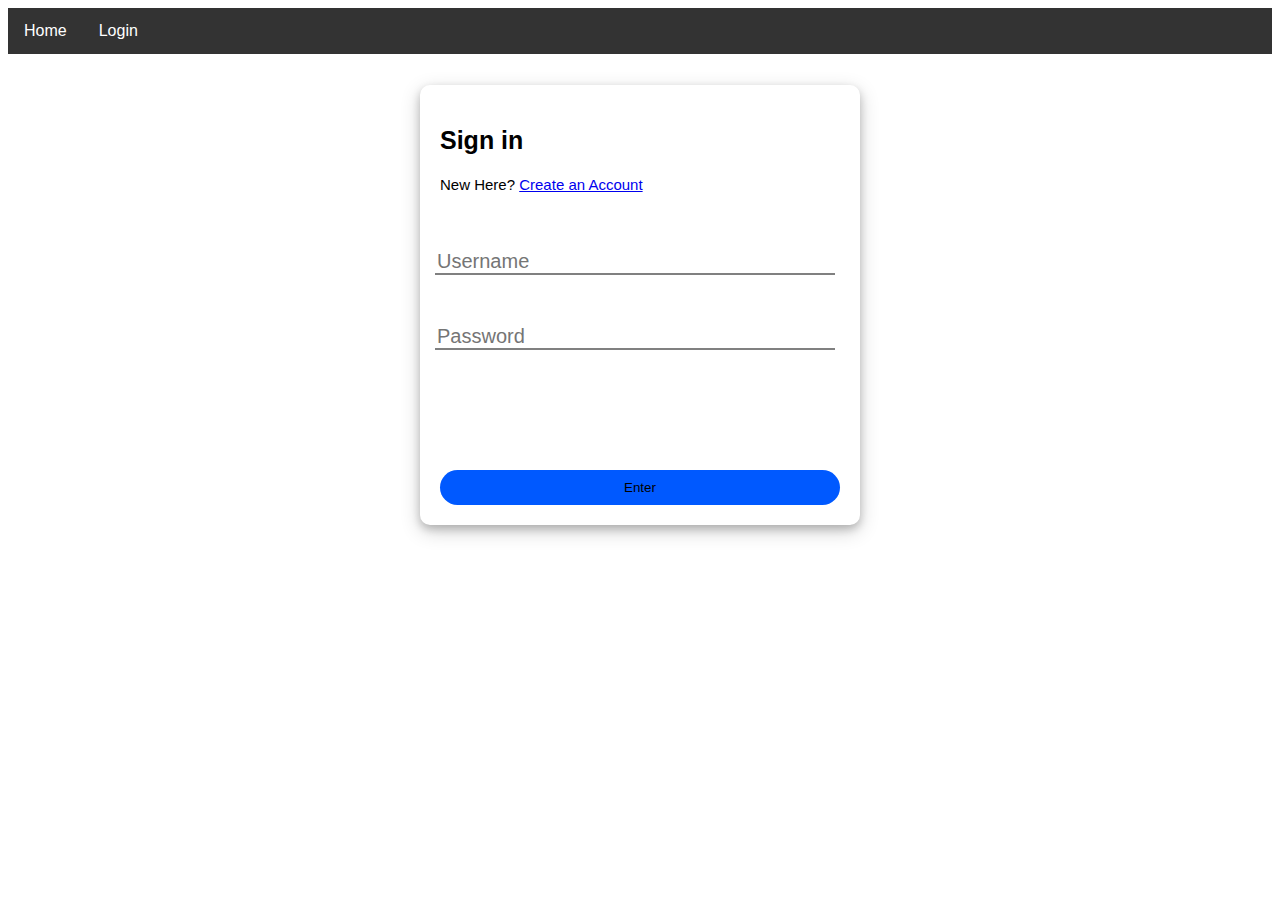
==== Login.html @ f17af3b5 "Added home as an option on the nav bar" ====
<link rel="stylesheet" href="style.css">
<link rel="icon" type="image/x-icon" href="https://du11hjcvx0uqb.cloudfront.net/dist/images/favicon-e10d657a73.ico">
<ul>
      <li><a href="index.html">Home</a></li>
      <li><a href="Login.html">Login</a></li>
</ul>
<p>

</p>
<html>
      <body>
            <center>
              <div>
                  <h2>Sign in</h2>
                  <p>New Here? <a href="Signup.html">Create an Account</a></p>
                  <p></p>
                  <input type="text" placeholder="Username" id="User">
                  <input type="password" placeholder="Password" id="PW">
                  <button Onclick="protectpassword()">Enter</button>
                  <script>
                        function protectpassword(){
                              const result = document.getElementById("PW").value;
                                 let passcode = 12345;
                                 let space = '';
                                 if (result == space) {
                                    alert("type passcode")
                                 } else {
                                       if (result == passcode) {
                                                window.location('https://donut-os.github.io/RSDB/SSP.html');
                                       } else {
                                             alert("incorrect passcode")
                                       }
                                 }
                        }
                  </script>
              </div>
                  
            </center>
      </body>
</html>
<style>
div {
      box-shadow: 0 4px 8px 0 rgba(0, 0, 0, 0.2), 0 6px 20px 0 rgba(0, 0, 0, 0.19);
      text-align: center;
      padding-top: 1px;
      border-radius: 10px;
      border: 2px white;
      padding: 20px;
      position: relative;
      width: 400px;
      height: 400px;

}

h2 {
      text-align: left;
      font-size: 25px;
      font-family: Arial, Helvetica, sans-serif;
}

p {
      text-align: left;
      font-size: 15px;
      padding-bottom: 1px;
}

a {
      text-align: left;
}

input[type=text] {
      border: none;
      border-bottom: 2px solid gray;
      position: absolute;
      height: 50px;
      left: 15px;
      bottom: 250px;
      width: 400px;
}

input[type=password] {
      border: none;
      border-bottom: 2px solid gray;
      position: absolute;
      height: 50px;
      left: 15px;
      bottom: 175px;
      width: 400px;
      
}

input::placeholder {
      font-size: 20px;
      position: absolute;
      bottom: 0px;
}

input {
      outline: none;
}

button {
      position: absolute;
      left: 20px;
      bottom: 20px;
      width: 400px;
      padding: 10px 20px;
      border: none;
      border-radius: 25px;
      background-color: rgb(0, 89, 255);
}
</style>
---- style.css ----
/*Nav Bar design*/
ul {
  list-style-type: none;
  margin: 0;
  padding: 0;
  overflow: hidden;
  background-color: #333;
}

li {
  float: left;
}

li a {
  display: block;
  color: white;
  text-align: center;
  padding: 14px 16px;
  text-decoration: none;
  font-family: Arial, Helvetica, sans-serif;
}

/* Change the link color to #111 (black) on hover */
li a:hover {
  background-color: #111;
}

h1 {
  font-family: Arial, Helvetica, sans-serif;
  font-size: large;
}

p {
  font-family: Arial, Helvetica, sans-serif;
  font-size: small;
}
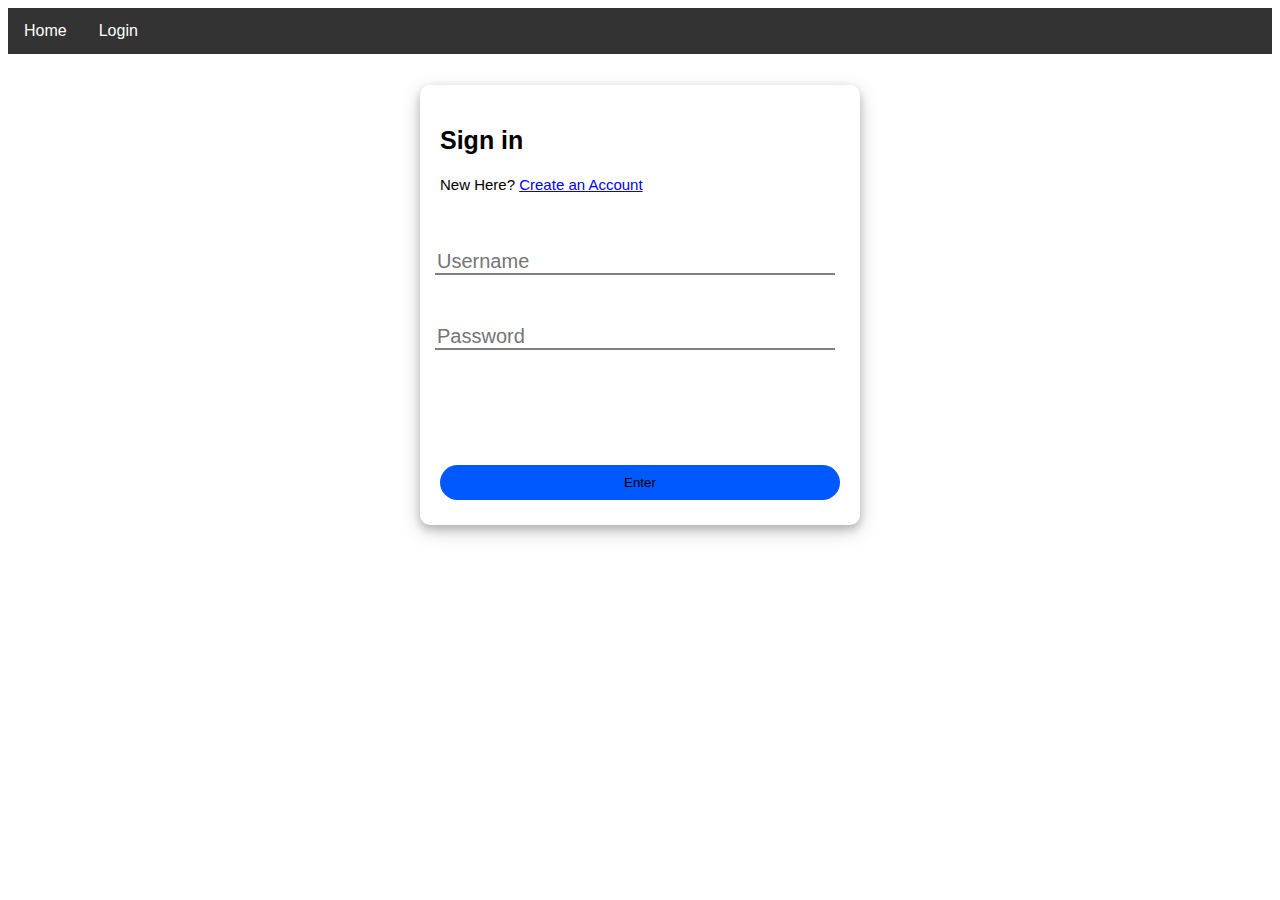
==== commit e978066b: "Update Login.html" ====
--- a/Login.html
+++ b/Login.html
@@ -100,9 +100,9 @@
 }
 
 button {
-      position: absolute;
-      left: 20px;
-      bottom: 20px;
+      position: relative;
+      left: 0px;
+      bottom: -240px;
       width: 400px;
       padding: 10px 20px;
       border: none;
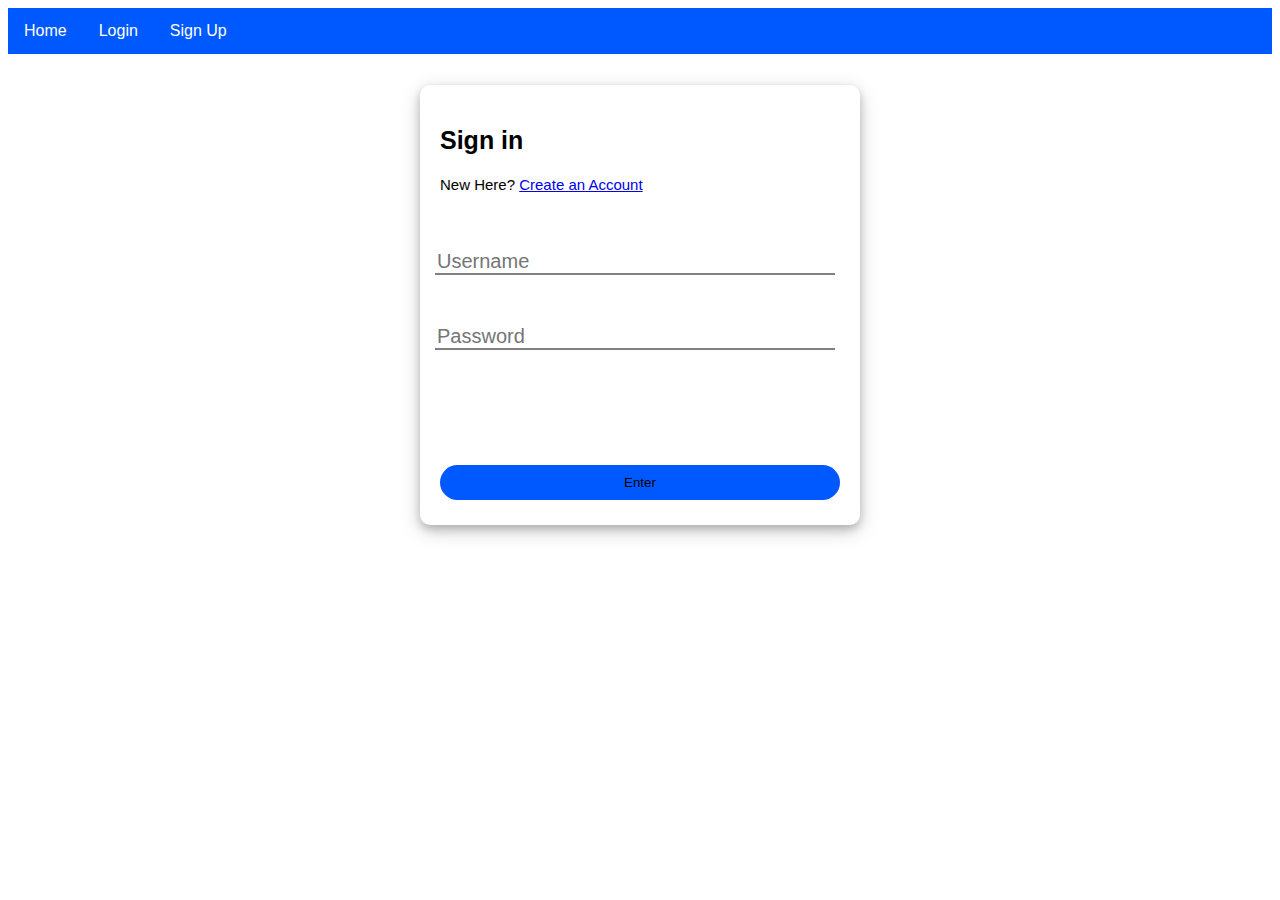
==== commit dea9b3e7: "Updated navbar and signup" ====
--- a/Login.html
+++ b/Login.html
@@ -3,6 +3,7 @@
 <ul>
       <li><a href="index.html">Home</a></li>
       <li><a href="Login.html">Login</a></li>
+      <li><a href="Signup.html">Sign Up</a></li>
 </ul>
 <p>
 
@@ -72,20 +73,24 @@
       border: none;
       border-bottom: 2px solid gray;
       position: absolute;
-      height: 50px;
+      height: 25px;
       left: 15px;
       bottom: 250px;
       width: 400px;
+      text-align: left;
+      font-size: 20px;
 }
 
 input[type=password] {
       border: none;
       border-bottom: 2px solid gray;
       position: absolute;
-      height: 50px;
+      height: 25px;
       left: 15px;
       bottom: 175px;
       width: 400px;
+      text-align: left;
+      font-size: 20px;
       
 }
 
@@ -108,5 +113,6 @@
       border: none;
       border-radius: 25px;
       background-color: rgb(0, 89, 255);
+      cursor: pointer;
 }
 </style>--- a/style.css
+++ b/style.css
@@ -4,25 +4,26 @@
   margin: 0;
   padding: 0;
   overflow: hidden;
-  background-color: #333;
+  background-color: rgb(0, 89, 255);
 }
 
 li {
   float: left;
+  border-radius: 25px;
 }
 
 li a {
   display: block;
-  color: white;
+  color: rgb(255, 255, 255);
   text-align: center;
   padding: 14px 16px;
   text-decoration: none;
   font-family: Arial, Helvetica, sans-serif;
 }
 
-/* Change the link color to #111 (black) on hover */
 li a:hover {
-  background-color: #111;
+  background-color: rgb(68, 133, 254);
+  color: white;
 }
 
 h1 {
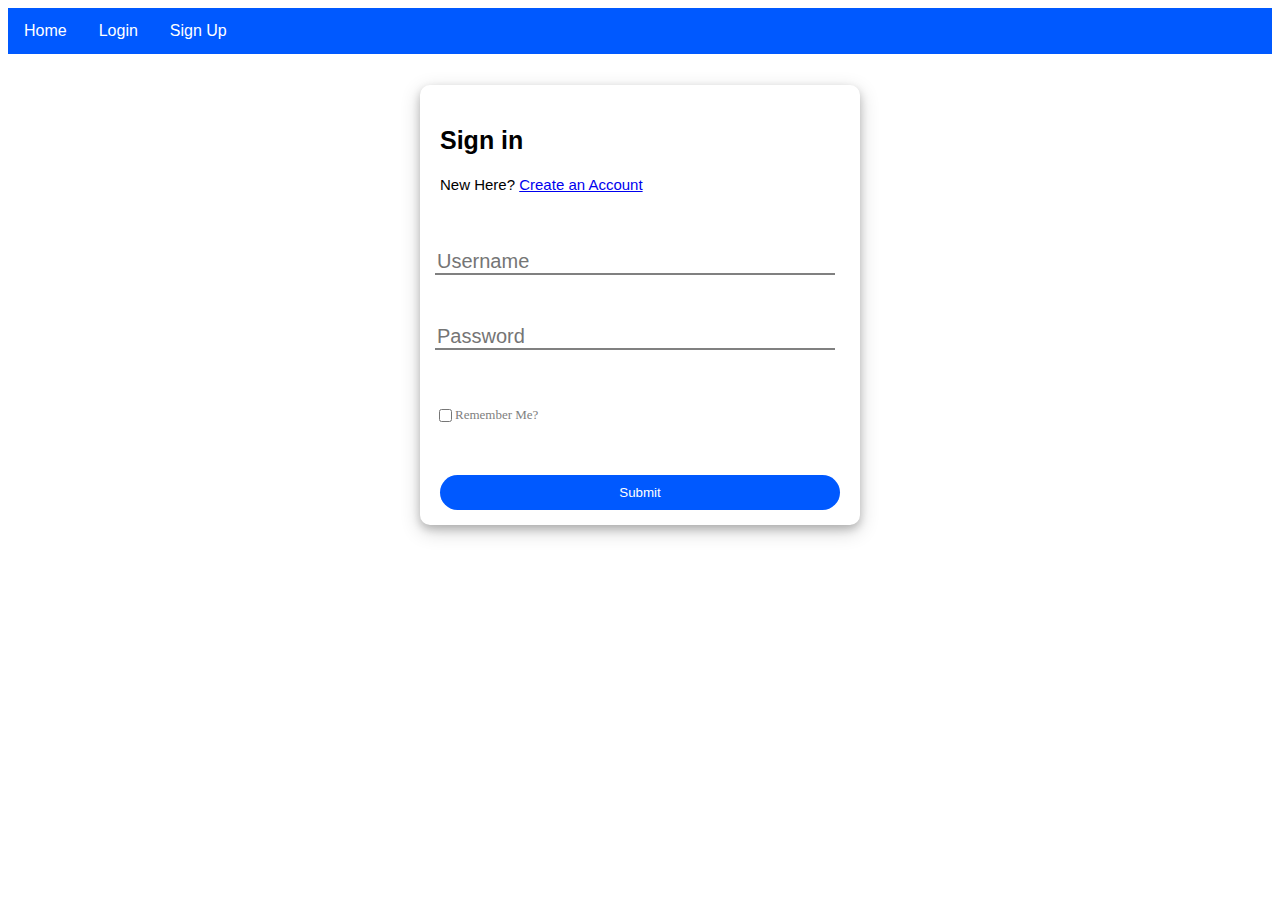
==== commit 098282d4: "changed login and signup processing to PHP rather than embedded JS" ====
--- a/Login.html
+++ b/Login.html
@@ -12,28 +12,17 @@
       <body>
             <center>
               <div>
-                  <h2>Sign in</h2>
-                  <p>New Here? <a href="Signup.html">Create an Account</a></p>
-                  <p></p>
-                  <input type="text" placeholder="Username" id="User">
-                  <input type="password" placeholder="Password" id="PW">
-                  <button Onclick="protectpassword()">Enter</button>
-                  <script>
-                        function protectpassword(){
-                              const result = document.getElementById("PW").value;
-                                 let passcode = 12345;
-                                 let space = '';
-                                 if (result == space) {
-                                    alert("type passcode")
-                                 } else {
-                                       if (result == passcode) {
-                                                window.location('https://donut-os.github.io/RSDB/SSP.html');
-                                       } else {
-                                             alert("incorrect passcode")
-                                       }
-                                 }
-                        }
-                  </script>
+                  <form action="Login.php" method="POST">
+                        <h2>Sign in</h2>
+                        <p>New Here? <a href="Signup.html">Create an Account</a></p>
+                        <p></p>
+                        <input type="text" placeholder="Username" id="User"><br>
+                        <input type="password" placeholder="Password" id="PW"><br>
+                        <input type="submit" id="Enter">Enter</button><br>
+                        <input type="checkbox" id="remember" name="remember" value="Remember Me">
+                        <label for="remember">Remember Me?</label>
+                  </form>
+                  
               </div>
                   
             </center>
@@ -104,15 +93,32 @@
       outline: none;
 }
 
-button {
-      position: relative;
-      left: 0px;
-      bottom: -240px;
+input[type="submit"] {
+      position: absolute;
+      bottom: 15px;
+      left: 20px;
       width: 400px;
       padding: 10px 20px;
       border: none;
       border-radius: 25px;
       background-color: rgb(0, 89, 255);
       cursor: pointer;
+      color: white;
+}
+input[type="checkbox"] {
+      position: absolute;
+      bottom: 100px;
+      left: 15px;
+      accent-color: grey;
+      cursor: pointer;
+}
+
+label {
+      position: absolute;
+      bottom: 102.5px;
+      left: 35px;
+      font-size: small;
+      color: grey;
+      cursor: pointer;
 }
 </style>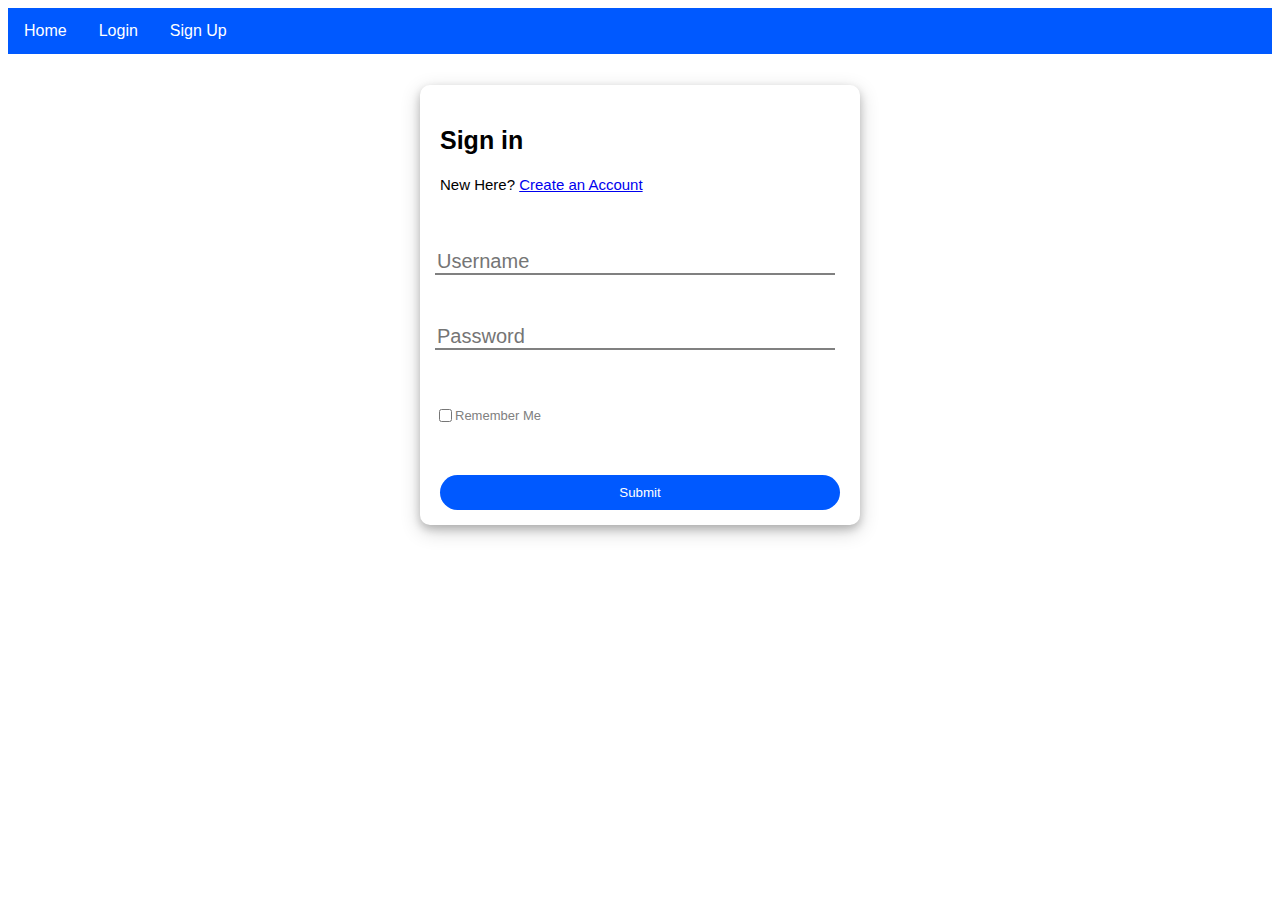
==== commit f7d22efa: "editing PHP processing for trouble shooting" ====
--- a/Login.html
+++ b/Login.html
@@ -16,11 +16,11 @@
                         <h2>Sign in</h2>
                         <p>New Here? <a href="Signup.html">Create an Account</a></p>
                         <p></p>
-                        <input type="text" placeholder="Username" id="User"><br>
-                        <input type="password" placeholder="Password" id="PW"><br>
+                        <input type="text" placeholder="Username" id="User" name="USR"><br>
+                        <input type="password" placeholder="Password" id="PW" name="PW"><br>
                         <input type="submit" id="Enter">Enter</button><br>
                         <input type="checkbox" id="remember" name="remember" value="Remember Me">
-                        <label for="remember">Remember Me?</label>
+                        <label for="remember">Remember Me</label>
                   </form>
                   
               </div>
@@ -120,5 +120,6 @@
       font-size: small;
       color: grey;
       cursor: pointer;
+      font-family: Arial, Helvetica, sans-serif;
 }
 </style>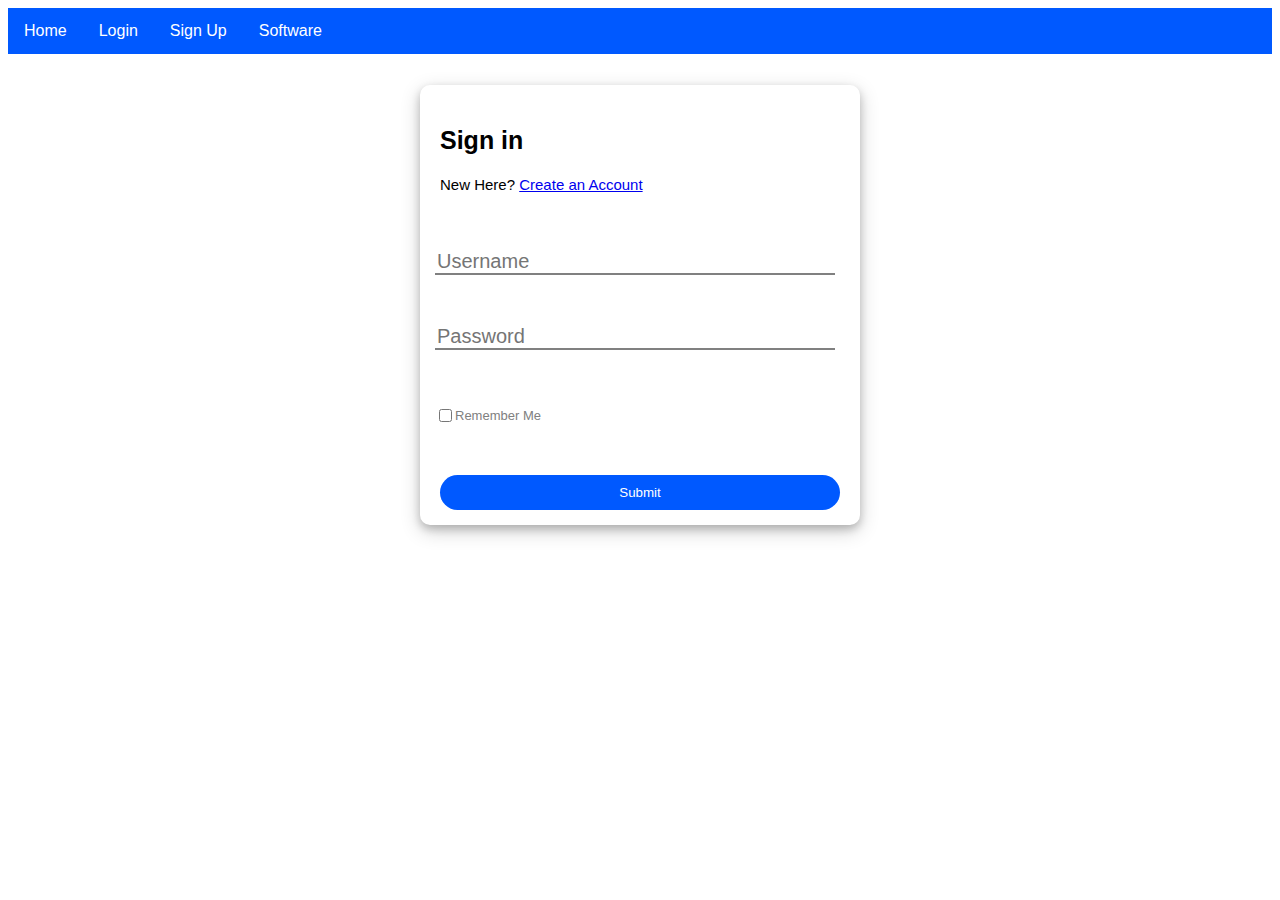
==== commit 8c2d68ab: "Updated Navbar" ====
--- a/Login.html
+++ b/Login.html
@@ -4,6 +4,7 @@
       <li><a href="index.html">Home</a></li>
       <li><a href="Login.html">Login</a></li>
       <li><a href="Signup.html">Sign Up</a></li>
+      <li><a href="Software.html">Software</a></li>
 </ul>
 <p>
 
